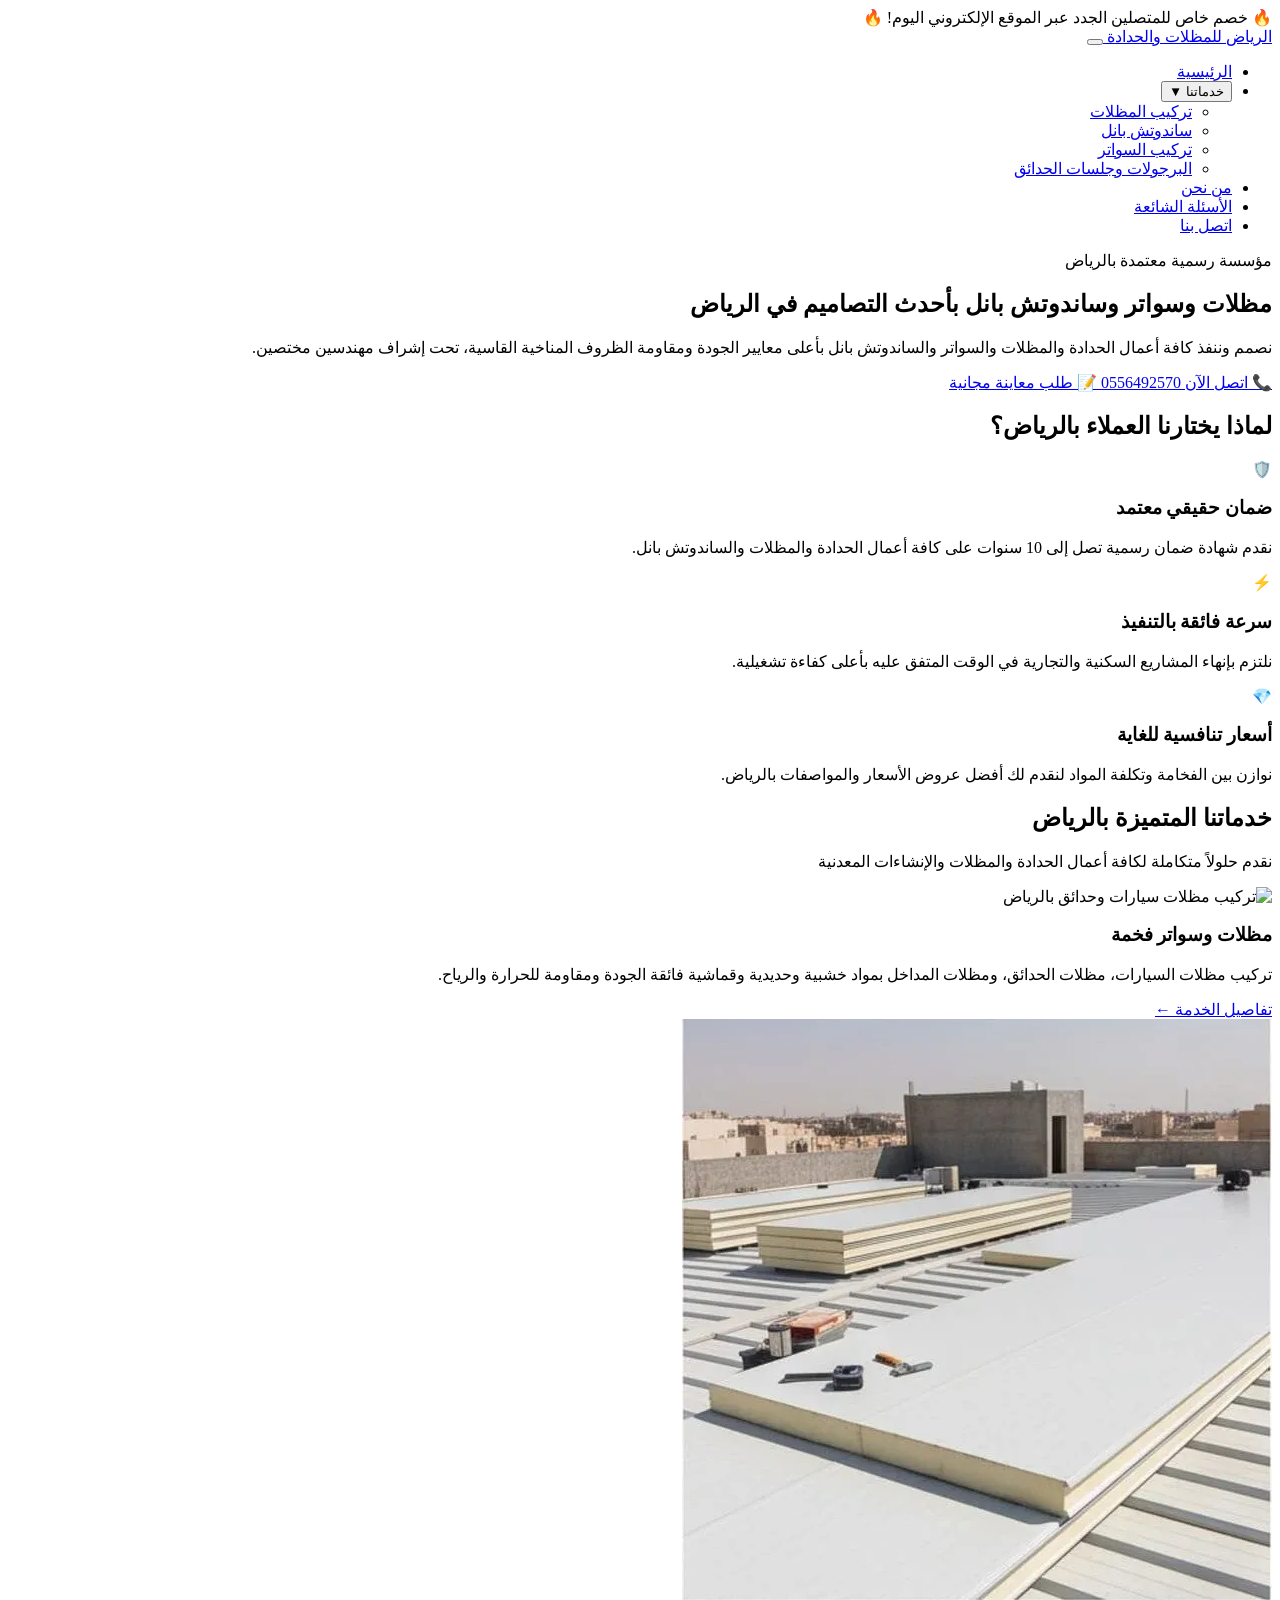
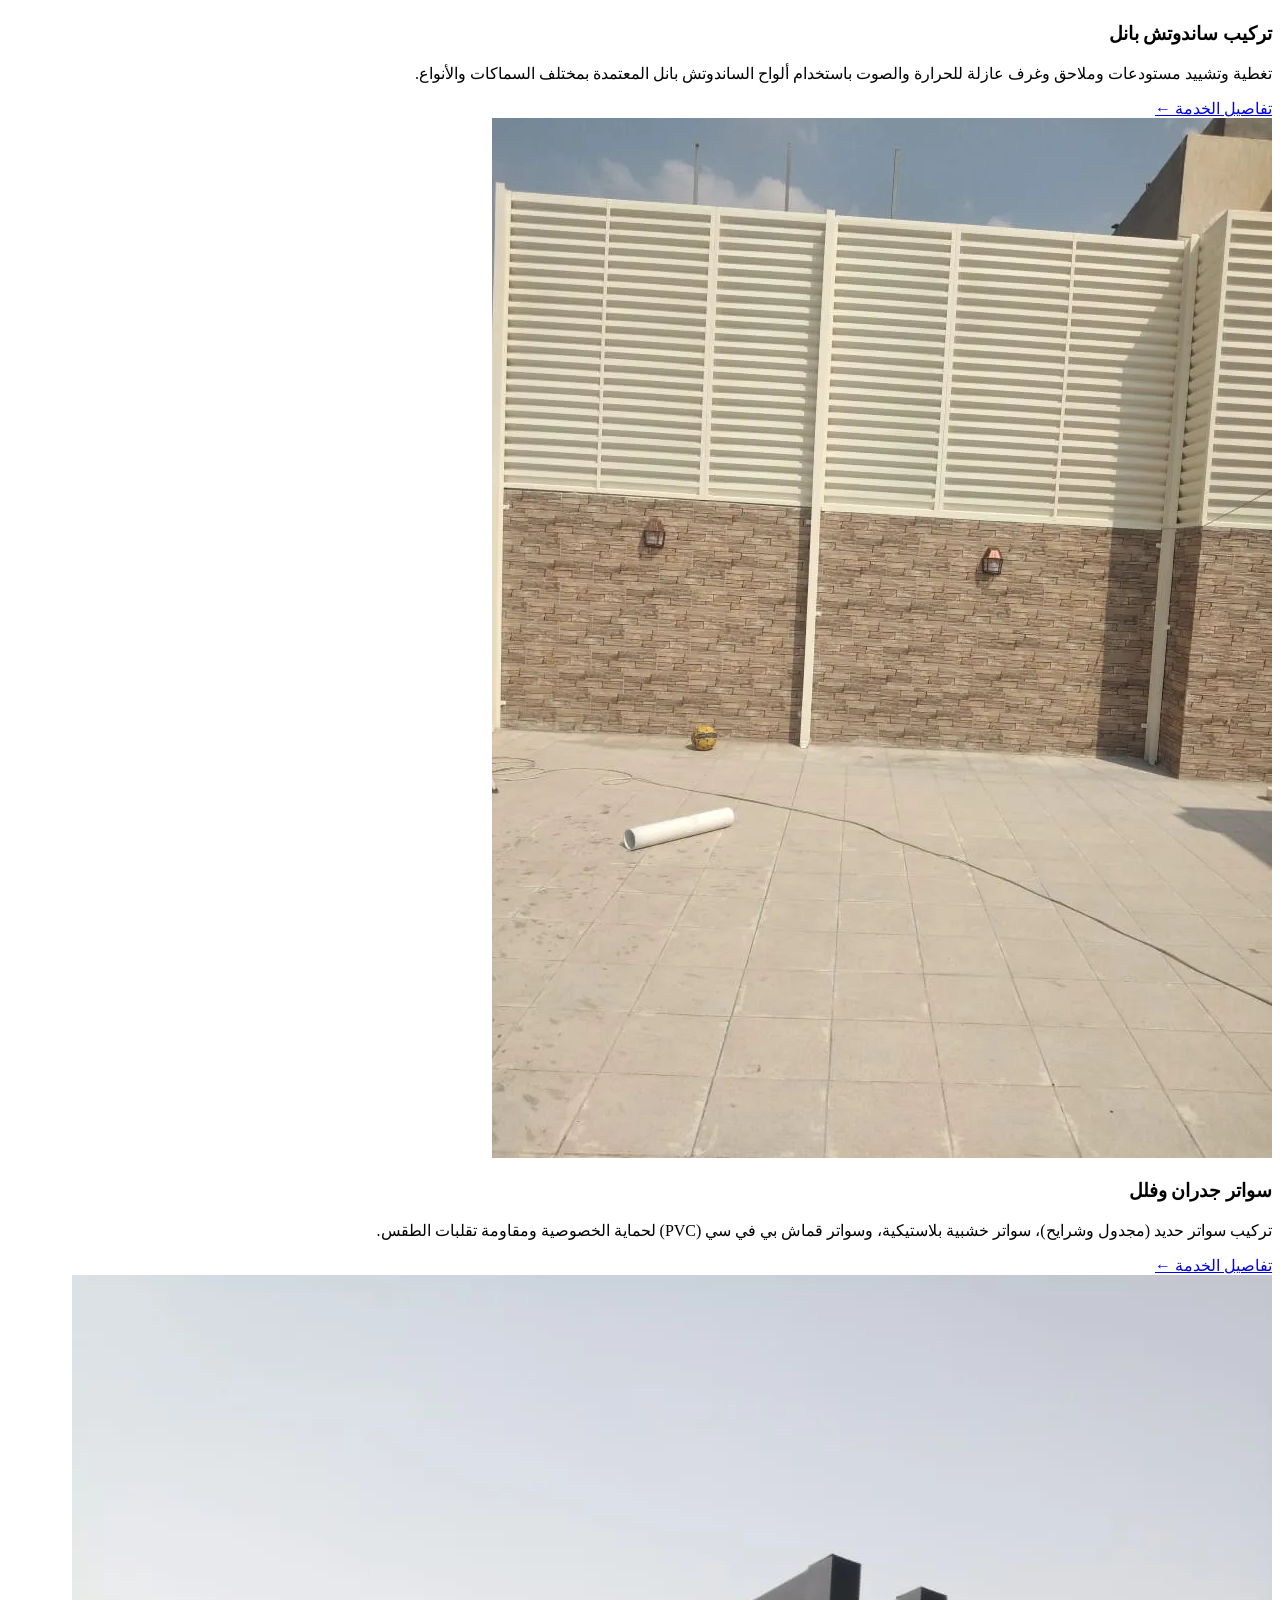
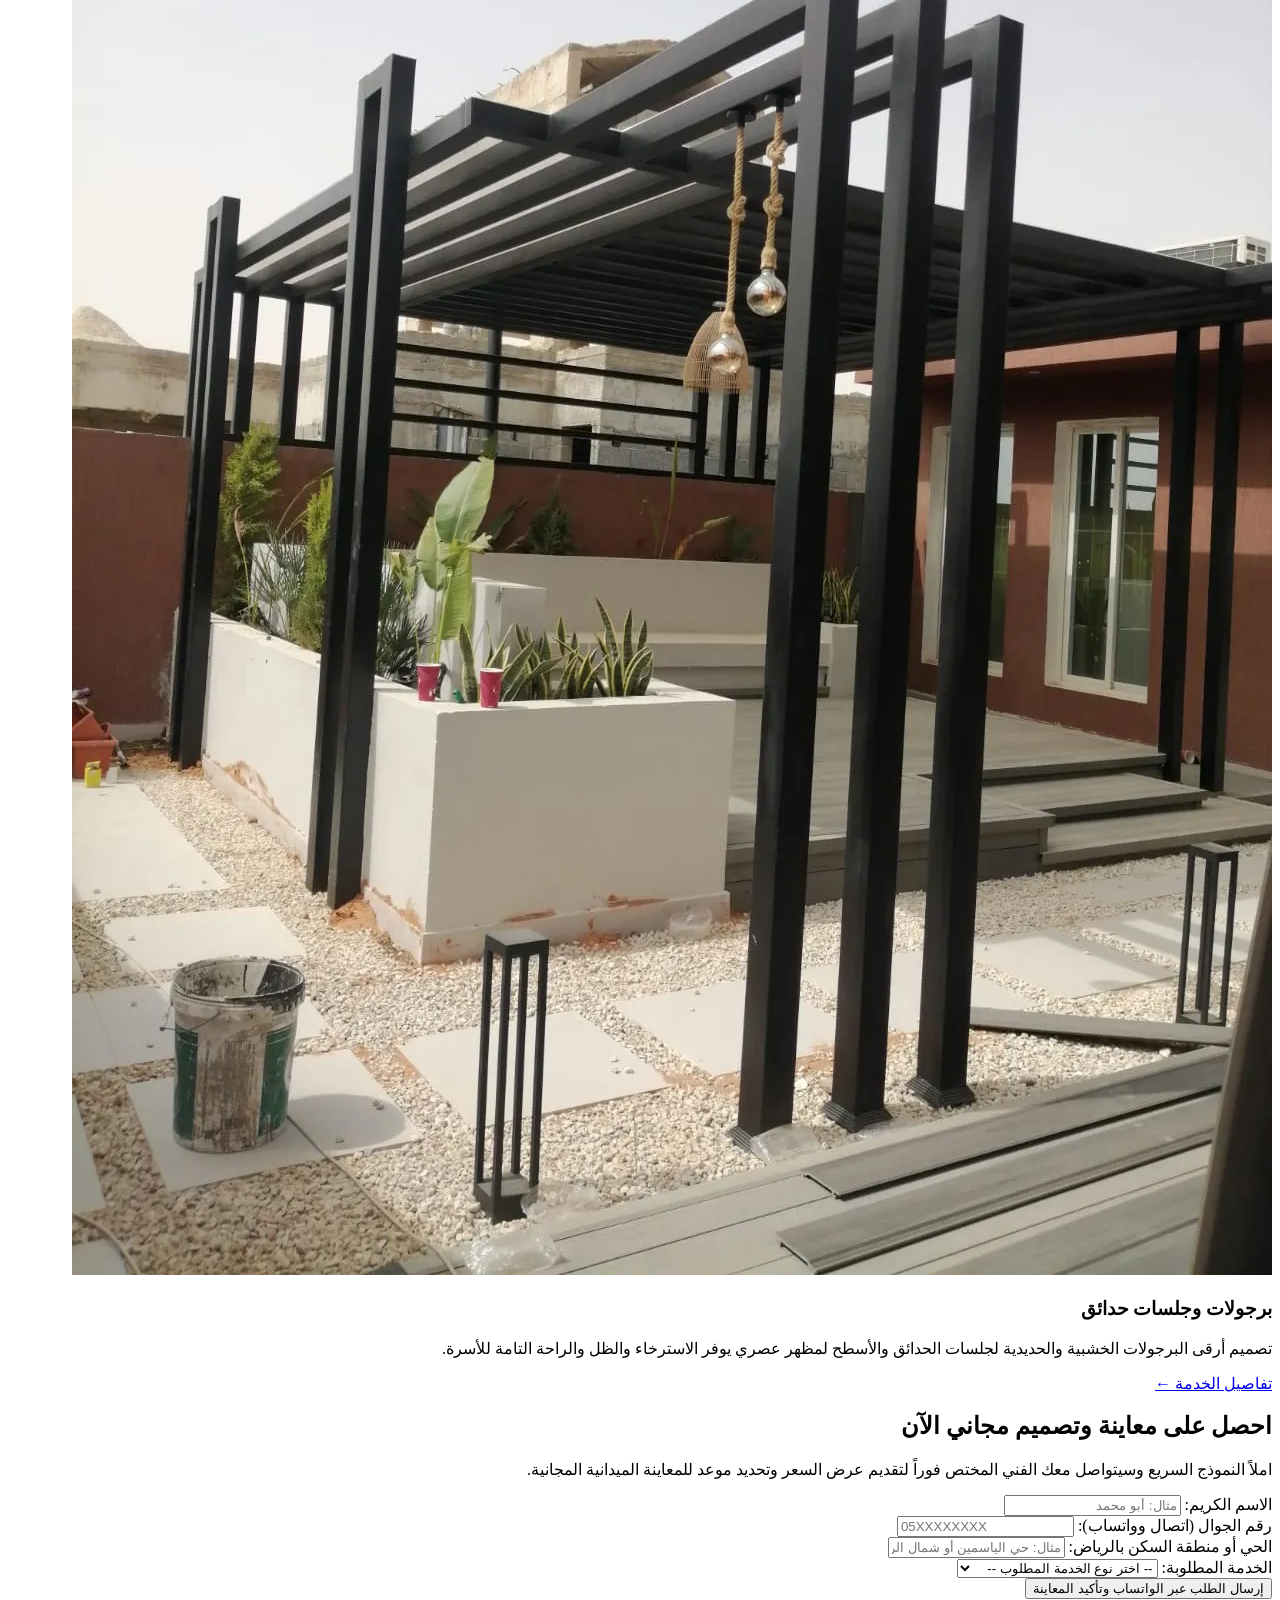
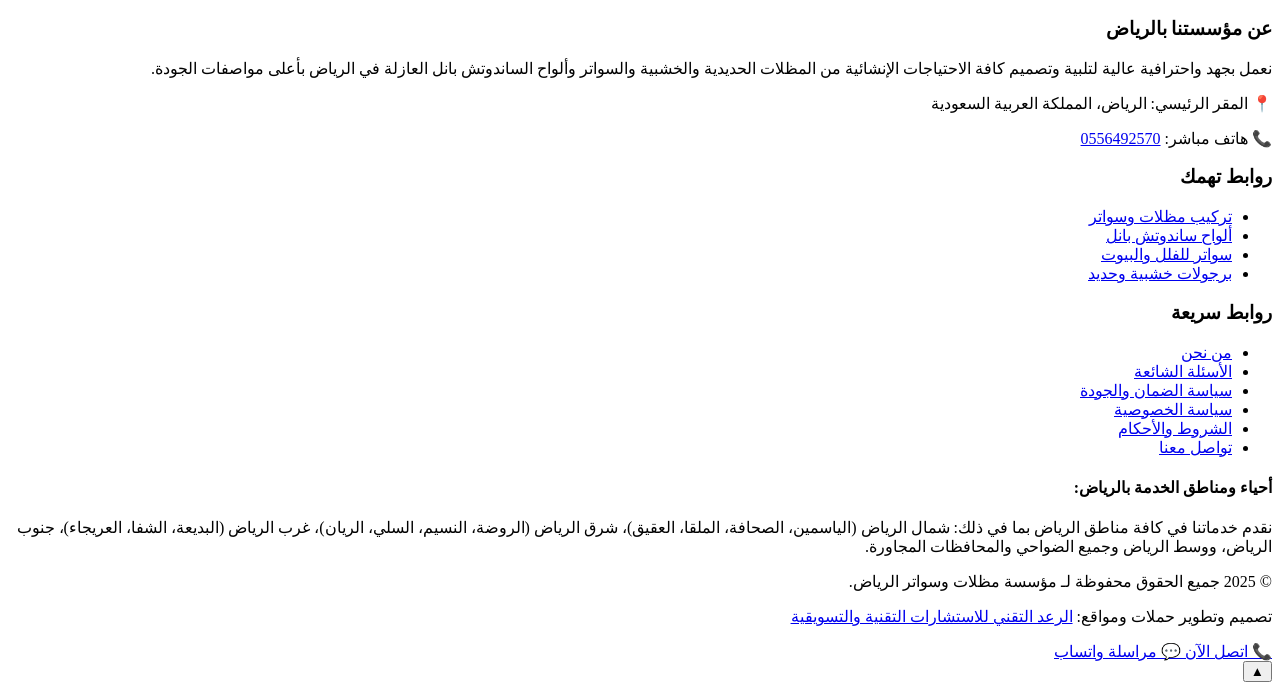
==== index.html @ e805646d "Add initial HTML structure for website" ====
<!DOCTYPE html>
<html lang="ar" dir="rtl">
<head>
    <meta charset="UTF-8">
    <meta name="viewport" content="width=device-width, initial-scale=1.0, maximum-scale=5.0">
    <title>مظلات وسواتر وساندوتش بانل الرياض | تنفيذ كافة أعمال الحدادة</title>
    <meta name="description" content="تنفيذ وتركيب مظلات وسواتر وساندوتش بانل وبرجولات في الرياض بأعلى جودة وضمان معتمد. خدمة فورية لكافة أحياء شمال، شرق، غرب، وجنوب الرياض بأسعار منافسة.">
    
    <!-- تحسين التحميل المسبق للخطوط -->
    <link rel="preconnect" href="https://fonts.googleapis.com">
    <link rel="preconnect" href="https://fonts.gstatic.com" crossorigin>
    <link href="https://fonts.googleapis.com/css2?family=Cairo:wght@400;600;700;800&display=swap" rel="stylesheet">
    
    <!-- ملف التنسيقات الموحد -->
    <link rel="stylesheet" href="style.css">
</head>
<body>

    <!-- الشريط الترويجي الموحد (Promo Bar) -->
    <div class="promo-bar">
        <span>🔥 خصم خاص للمتصلين الجدد عبر الموقع الإلكتروني اليوم! 🔥</span>
    </div>

    <!-- الهيدر الموحد وقائمة التنقل التفاعلية للجوال -->
    <header class="main-header">
        <div class="header-container">
            <a href="index.html" class="logo">
                <span class="gold-text">الرياض</span> للمظلات والحدادة
            </a>
            
            <button class="menu-toggle" id="menuToggle" aria-label="قائمة التنقل">
                <span class="bar"></span>
                <span class="bar"></span>
                <span class="bar"></span>
            </button>

            <nav class="nav-menu" id="navMenu">
                <ul>
                    <li><a href="index.html" class="active">الرئيسية</a></li>
                    <li class="dropdown">
                        <button class="dropdown-toggle" id="servicesDropdown" aria-haspopup="true" aria-expanded="false">
                            خدماتنا <span class="arrow">▼</span>
                        </button>
                        <ul class="dropdown-menu" id="servicesMenu">
                            <li><a href="canopies.html">تركيب المظلات</a></li>
                            <li><a href="sandwich-panels.html">ساندوتش بانل</a></li>
                            <li><a href="privacy-screens.html">تركيب السواتر</a></li>
                            <li><a href="pergolas.html">البرجولات وجلسات الحدائق</a></li>
                        </ul>
                    </li>
                    <li><a href="about-us.html">من نحن</a></li>
                    <li><a href="faq.html">الأسئلة الشائعة</a></li>
                    <li><a href="contact-us.html">اتصل بنا</a></li>
                </ul>
            </nav>
        </div>
    </header>

    <!-- قسم البطل الترويجي (Hero Section) للموبايل -->
    <section class="hero-section">
        <div class="hero-overlay"></div>
        <div class="hero-content">
            <span class="badge">مؤسسة رسمية معتمدة بالرياض</span>
            <h1>مظلات وسواتر وساندوتش بانل بأحدث التصاميم في الرياض</h1>
            <p>نصمم وننفذ كافة أعمال الحدادة والمظلات والسواتر والساندوتش بانل بأعلى معايير الجودة ومقاومة الظروف المناخية القاسية، تحت إشراف مهندسين مختصين.</p>
            <div class="hero-cta-buttons">
                <a href="tel:0556492570" class="btn btn-primary track-call">
                    <span class="icon">📞</span> اتصل الآن 0556492570
                </a>
                <a href="#lead-form-section" class="btn btn-secondary">
                    <span class="icon">📝</span> طلب معاينة مجانية
                </a>
            </div>
        </div>
    </section>

    <!-- قسم مميزات المؤسسة (Core Features) لتشجيع التحويل -->
    <section class="features-section">
        <div class="section-title-wrapper">
            <h2 class="section-title">لماذا يختارنا العملاء بالرياض؟</h2>
            <div class="title-line"></div>
        </div>
        <div class="features-grid">
            <div class="feature-card">
                <div class="feature-icon">🛡️</div>
                <h3>ضمان حقيقي معتمد</h3>
                <p>نقدم شهادة ضمان رسمية تصل إلى 10 سنوات على كافة أعمال الحدادة والمظلات والساندوتش بانل.</p>
            </div>
            <div class="feature-card">
                <div class="feature-icon">⚡</div>
                <h3>سرعة فائقة بالتنفيذ</h3>
                <p>نلتزم بإنهاء المشاريع السكنية والتجارية في الوقت المتفق عليه بأعلى كفاءة تشغيلية.</p>
            </div>
            <div class="feature-card">
                <div class="feature-icon">💎</div>
                <h3>أسعار تنافسية للغاية</h3>
                <p>نوازن بين الفخامة وتكلفة المواد لنقدم لك أفضل عروض الأسعار والمواصفات بالرياض.</p>
            </div>
        </div>
    </section>

    <!-- أقسام الخدمات الرئيسية (Services Overview Grid) -->
    <section class="services-overview">
        <div class="section-title-wrapper">
            <h2 class="section-title">خدماتنا المتميزة بالرياض</h2>
            <p class="section-subtitle">نقدم حلولاً متكاملة لكافة أعمال الحدادة والمظلات والإنشاءات المعدنية</p>
            <div class="title-line"></div>
        </div>
        <div class="services-grid">
            <!-- الخدمة 1 -->
            <div class="service-card">
                <div class="service-image-container">
                    <img src="images/canopies_result.webp" alt="تركيب مظلات سيارات وحدائق بالرياض" loading="lazy">
                </div>
                <div class="service-card-content">
                    <h3>مظلات وسواتر فخمة</h3>
                    <p>تركيب مظلات السيارات، مظلات الحدائق، ومظلات المداخل بمواد خشبية وحديدية وقماشية فائقة الجودة ومقاومة للحرارة والرياح.</p>
                    <a href="canopies.html" class="service-link">تفاصيل الخدمة ←</a>
                </div>
            </div>
            <!-- الخدمة 2 -->
            <div class="service-card">
                <div class="service-image-container">
                    <img src="images/sandwich-panels_result.webp" alt="تركيب ساندوتش بانل بالرياض" loading="lazy">
                </div>
                <div class="service-card-content">
                    <h3>تركيب ساندوتش بانل</h3>
                    <p>تغطية وتشييد مستودعات وملاحق وغرف عازلة للحرارة والصوت باستخدام ألواح الساندوتش بانل المعتمدة بمختلف السماكات والأنواع.</p>
                    <a href="sandwich-panels.html" class="service-link">تفاصيل الخدمة ←</a>
                </div>
            </div>
            <!-- الخدمة 3 -->
            <div class="service-card">
                <div class="service-image-container">
                    <img src="images/privacy-screens%20(2)_result.webp" alt="تركيب سواتر جدران بالرياض" loading="lazy">
                </div>
                <div class="service-card-content">
                    <h3>سواتر جدران وفلل</h3>
                    <p>تركيب سواتر حديد (مجدول وشرايح)، سواتر خشبية بلاستيكية، وسواتر قماش بي في سي (PVC) لحماية الخصوصية ومقاومة تقلبات الطقس.</p>
                    <a href="privacy-screens.html" class="service-link">تفاصيل الخدمة ←</a>
                </div>
            </div>
            <!-- الخدمة 4 -->
            <div class="service-card">
                <div class="service-image-container">
                    <img src="images/pergolas_result.webp" alt="تركيب برجولات بالرياض" loading="lazy">
                </div>
                <div class="service-card-content">
                    <h3>برجولات وجلسات حدائق</h3>
                    <p>تصميم أرقى البرجولات الخشبية والحديدية لجلسات الحدائق والأسطح لمظهر عصري يوفر الاسترخاء والظل والراحة التامة للأسرة.</p>
                    <a href="pergolas.html" class="service-link">تفاصيل الخدمة ←</a>
                </div>
            </div>
        </div>
    </section>

    <!-- نموذج جمع البيانات التفاعلي الذكي (Lead Capturing Form) -->
    <section id="lead-form-section" class="form-section">
        <div class="form-wrapper">
            <div class="form-header">
                <h2>احصل على معاينة وتصميم مجاني الآن</h2>
                <p>املاً النموذج السريع وسيتواصل معك الفني المختص فوراً لتقديم عرض السعر وتحديد موعد للمعاينة الميدانية المجانية.</p>
            </div>
            <form id="leadForm" class="interactive-form">
                <div class="form-group">
                    <label for="client_name">الاسم الكريم:</label>
                    <input type="text" id="client_name" name="client_name" placeholder="مثال: أبو محمد" required>
                </div>
                <div class="form-group">
                    <label for="client_phone">رقم الجوال (اتصال وواتساب):</label>
                    <input type="tel" id="client_phone" name="client_phone" placeholder="05XXXXXXXX" pattern="05[0-9]{8}" required>
                </div>
                <div class="form-group">
                    <label for="client_district">الحي أو منطقة السكن بالرياض:</label>
                    <input type="text" id="client_district" name="client_district" placeholder="مثال: حي الياسمين أو شمال الرياض" required>
                </div>
                <div class="form-group">
                    <label for="service_type">الخدمة المطلوبة:</label>
                    <select id="service_type" name="service_type" required>
                        <option value="" disabled selected>-- اختر نوع الخدمة المطلوب --</option>
                        <option value="مظلات سيارات وحدائق">مظلات سيارات وحدائق</option>
                        <option value="ساندوتش بانل عازل">ساندوتش بانل عازل</option>
                        <option value="سواتر جدران وفلل">سواتر جدران وفلل</option>
                        <option value="برجولات وجلسات خارجية">برجولات وجلسات خارجية</option>
                        <option value="أعمال حدادة عامة ومظلات أخرى">أعمال حدادة عامة ومظلات أخرى</option>
                    </select>
                </div>
                <button type="submit" class="btn btn-submit" id="submitBtn">
                    <span class="btn-text">إرسال الطلب عبر الواتساب وتأكيد المعاينة</span>
                    <span class="btn-spinner hidden"></span>
                </button>
            </form>
        </div>
    </section>

    <!-- الفوتر الموحد والمقسم لأعمدة (Multi-Column Footer) -->
    <footer class="main-footer">
        <div class="footer-columns-container">
            <div class="footer-column branding-col">
                <h3>عن مؤسستنا بالرياض</h3>
                <p>نعمل بجهد واحترافية عالية لتلبية وتصميم كافة الاحتياجات الإنشائية من المظلات الحديدية والخشبية والسواتر وألواح الساندوتش بانل العازلة في الرياض بأعلى مواصفات الجودة.</p>
                <div class="contact-quick-info">
                    <p>📍 المقر الرئيسي: الرياض، المملكة العربية السعودية</p>
                    <p>📞 هاتف مباشر: <a href="tel:0556492570" class="track-call">0556492570</a></p>
                </div>
            </div>
            
            <div class="footer-column">
                <h3>روابط تهمك</h3>
                <ul class="footer-links">
                    <li><a href="canopies.html">تركيب مظلات وسواتر</a></li>
                    <li><a href="sandwich-panels.html">ألواح ساندوتش بانل</a></li>
                    <li><a href="privacy-screens.html">سواتر للفلل والبيوت</a></li>
                    <li><a href="pergolas.html">برجولات خشبية وحديد</a></li>
                </ul>
            </div>
            
            <div class="footer-column">
                <h3>روابط سريعة</h3>
                <ul class="footer-links">
                    <li><a href="about-us.html">من نحن</a></li>
                    <li><a href="faq.html">الأسئلة الشائعة</a></li>
                    <li><a href="warranty.html">سياسة الضمان والجودة</a></li>
                    <li><a href="privacy-policy.html">سياسة الخصوصية</a></li>
                    <li><a href="terms-conditions.html">الشروط والأحكام</a></li>
                    <li><a href="contact-us.html">تواصل معنا</a></li>
                </ul>
            </div>
        </div>

        <!-- قسم أحياء الخدمة المستهدفة بالمنطقة لزيادة الثقة وتحسين السيو المحلي -->
        <div class="footer-districts">
            <h4>أحياء ومناطق الخدمة بالرياض:</h4>
            <p>نقدم خدماتنا في كافة مناطق الرياض بما في ذلك: شمال الرياض (الياسمين، الصحافة، الملقا، العقيق)، شرق الرياض (الروضة، النسيم، السلي، الريان)، غرب الرياض (البديعة، الشفا، العريجاء)، جنوب الرياض، ووسط الرياض وجميع الضواحي والمحافظات المجاورة.</p>
        </div>

        <!-- حقوق التطوير والملكية الموجهة للرعد التقني -->
        <div class="footer-copyright">
            <p>© 2025 جميع الحقوق محفوظة لـ مؤسسة مظلات وسواتر الرياض.</p>
            <p class="dev-credit">تصميم وتطوير حملات ومواقع: 
                <a href="https://wa.me/966578539687?text=استفسار%20عن%20تطوير%20المواقع%20الإعلانية" target="_blank" rel="noopener noreferrer" class="dev-link">
                    الرعد التقني للاستشارات التقنية والتسويقية
                </a>
            </p>
        </div>
    </footer>

    <!-- الأزرار العائمة الثابتة باليمين (الاتصال والواتساب) مع التنبيه النبضي التفاعلي -->
    <div class="floating-right-actions">
        <a href="tel:0556492570" class="float-btn float-call track-call" aria-label="اتصال هاتف مباشر">
            <span class="float-icon">📞</span>
            <span class="float-tooltip">اتصل الآن</span>
        </a>
        <a href="https://wa.me/966556492570" class="float-btn float-whatsapp track-whatsapp" target="_blank" rel="noopener noreferrer" aria-label="مراسلة عبر واتساب">
            <span class="float-icon">💬</span>
            <span class="float-tooltip">مراسلة واتساب</span>
        </a>
    </div>

    <!-- زر الصعود للأعلى باليسار -->
    <button id="scrollToTopBtn" class="scroll-to-top" aria-label="الرجوع للأعلى">▲</button>

    <!-- ملف التتبع والتشغيل المركزي الموحد -->
    <script src="script.js" defer></script>
</body>
</html>
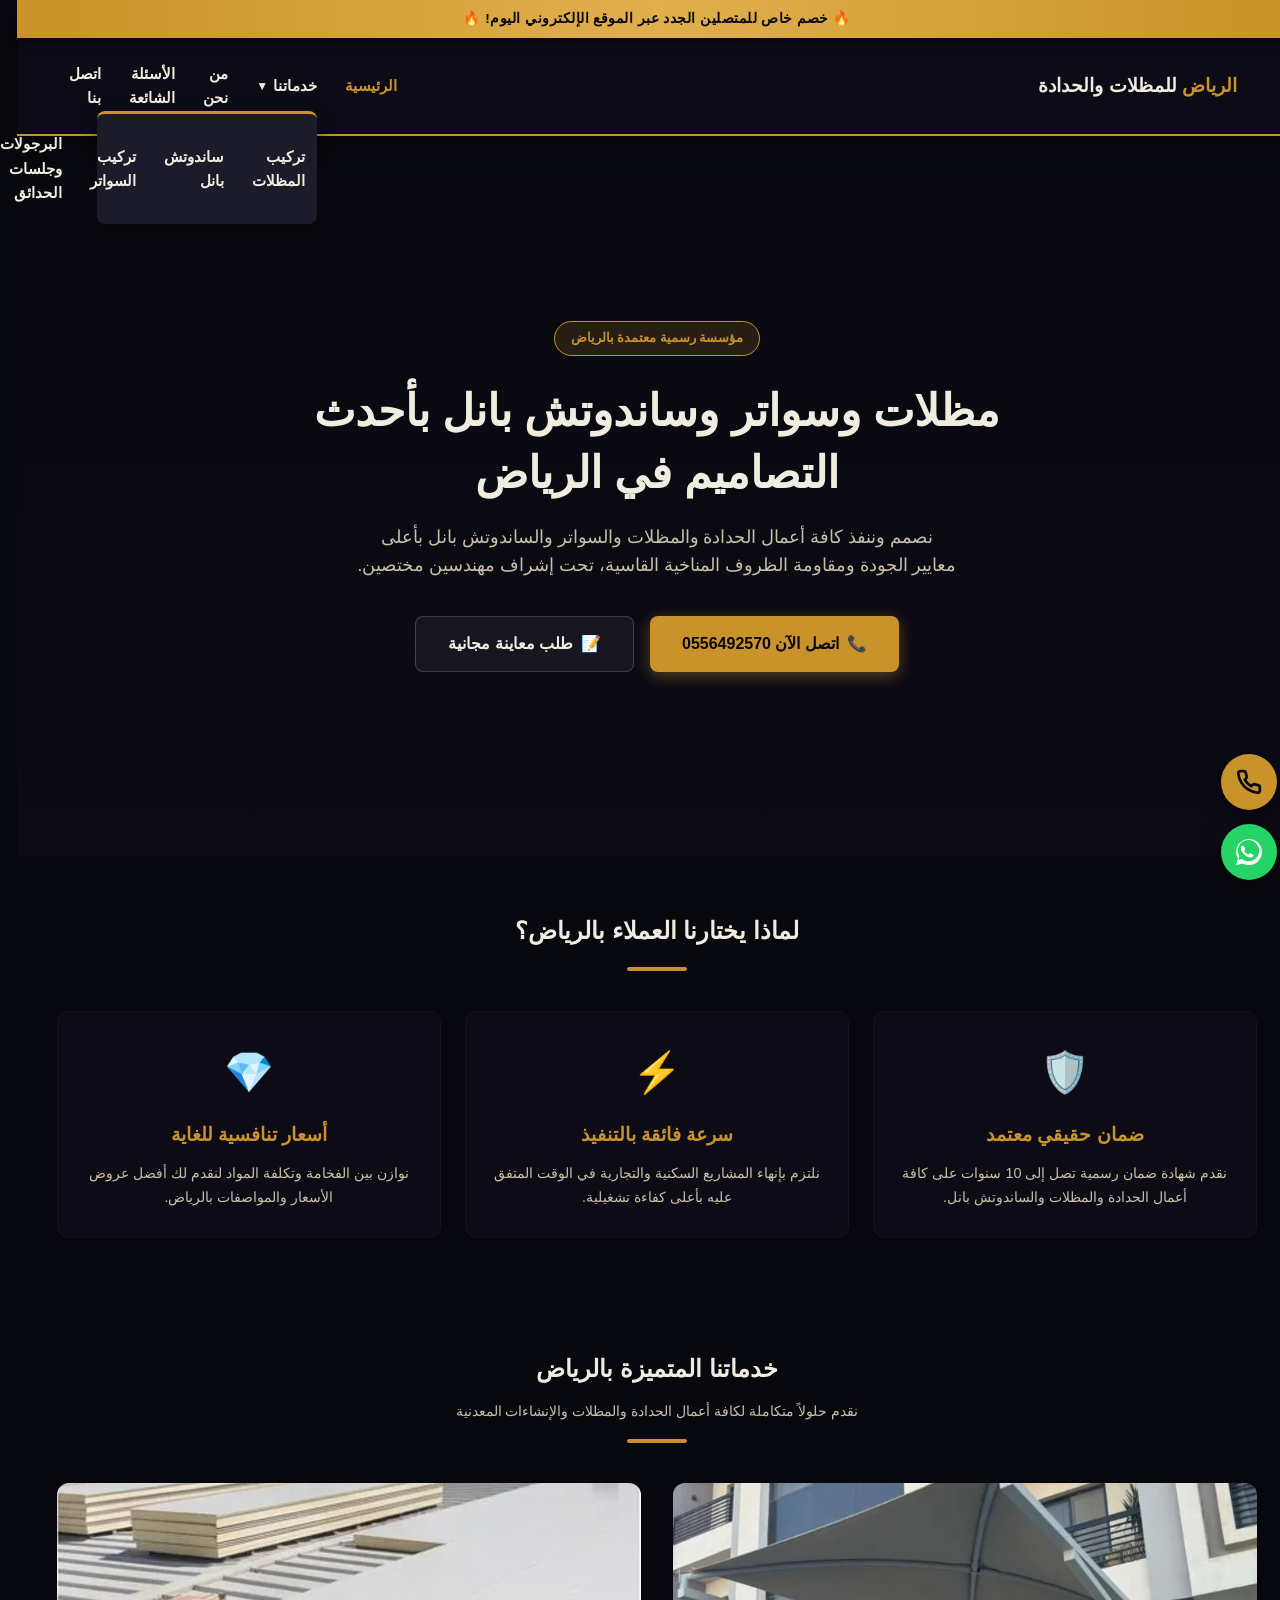
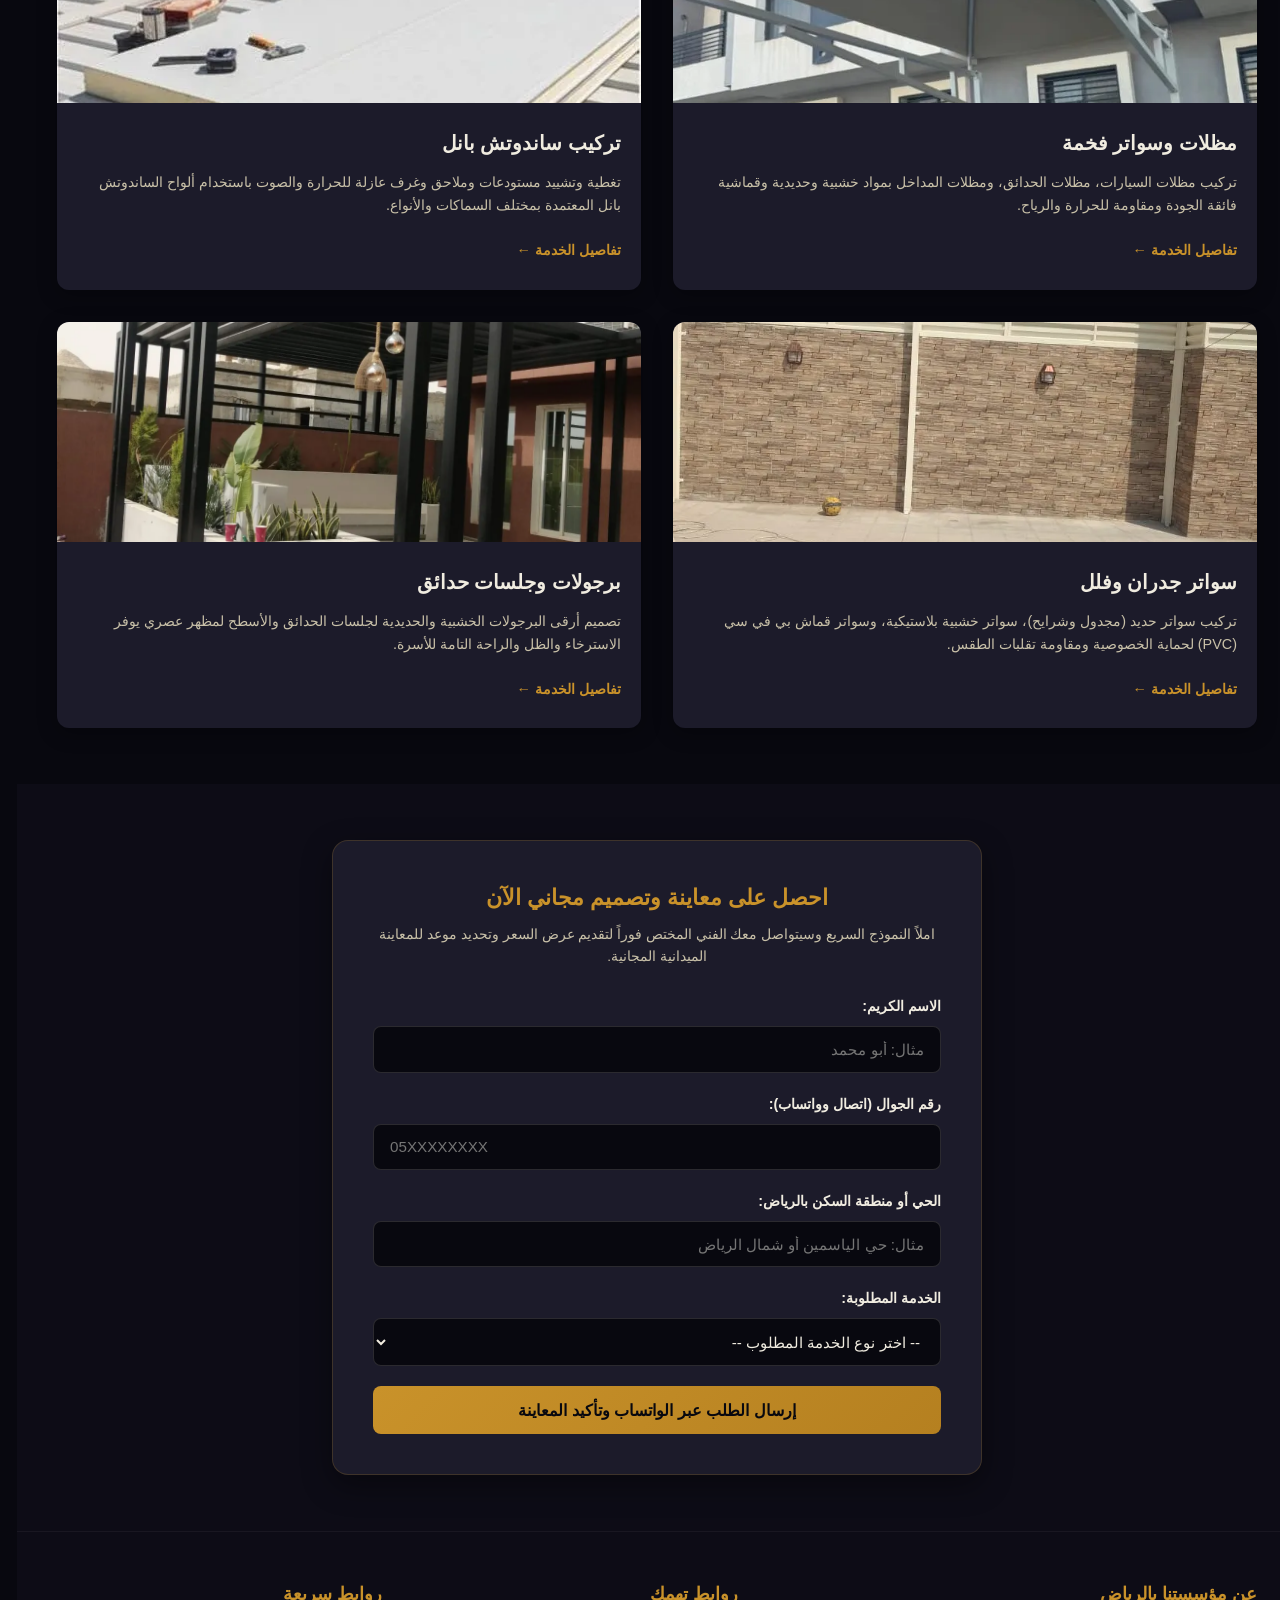
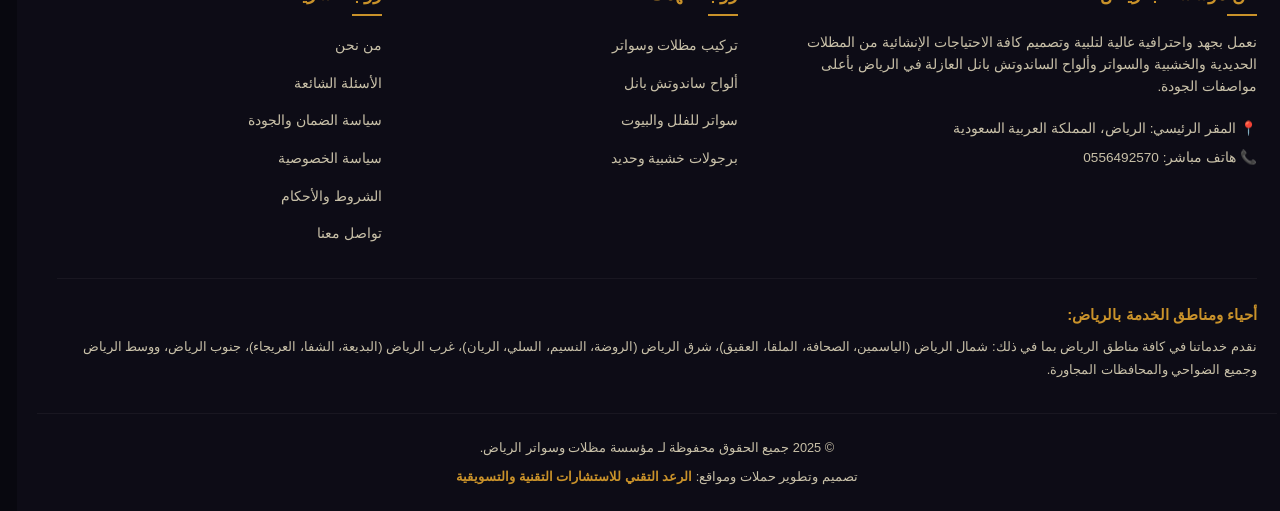
==== commit cf9bf64a: "Fix image paths and enhance floating buttons Updated image paths and improved floating action button" ====
--- a/index.html
+++ b/index.html
@@ -107,10 +107,10 @@
             <div class="title-line"></div>
         </div>
         <div class="services-grid">
-            <!-- الخدمة 1 -->
-            <div class="service-card">
-                <div class="service-image-container">
-                    <img src="images/canopies_result.webp" alt="تركيب مظلات سيارات وحدائق بالرياض" loading="lazy">
+            <!-- الخدمة 1 (تم تصحيح مسار الصورة هنا) -->
+            <div class="service-card">
+                <div class="service-image-container">
+                    <img src="images/canopies%20(1)_result.webp" alt="تركيب مظلات سيارات وحدائق بالرياض" loading="lazy">
                 </div>
                 <div class="service-card-content">
                     <h3>مظلات وسواتر فخمة</h3>
@@ -245,15 +245,20 @@
         </div>
     </footer>
 
-    <!-- الأزرار العائمة الثابتة باليمين (الاتصال والواتساب) مع التنبيه النبضي التفاعلي -->
+    <!-- الأزرار العائمة الثابتة باليمين (الاتصال والواتساب) المحدثة والمحسنة للجوال -->
     <div class="floating-right-actions">
+        <!-- زر الاتصال الهاتفي -->
         <a href="tel:0556492570" class="float-btn float-call track-call" aria-label="اتصال هاتف مباشر">
-            <span class="float-icon">📞</span>
-            <span class="float-tooltip">اتصل الآن</span>
+            <svg class="float-svg-icon" xmlns="http://www.w3.org/2000/svg" viewBox="0 0 24 24" fill="none" stroke="currentColor" stroke-width="2.5" stroke-linecap="round" stroke-linejoin="round">
+                <path d="M22 16.92v3a2 2 0 0 1-2.18 2 19.79 19.79 0 0 1-8.63-3.07 19.5 19.5 0 0 1-6-6 19.79 19.79 0 0 1-3.07-8.67A2 2 0 0 1 4.11 2h3a2 2 0 0 1 2 1.72 12.84 12.84 0 0 0 .7 2.81 2 2 0 0 1-.45 2.11L8.09 9.91a16 16 0 0 0 6 6l1.27-1.27a2 2 0 0 1 2.11-.45 12.84 12.84 0 0 0 2.81.7A2 2 0 0 1 22 16.92z"/>
+            </svg>
         </a>
+        
+        <!-- زر الواتساب التفاعلي -->
         <a href="https://wa.me/966556492570" class="float-btn float-whatsapp track-whatsapp" target="_blank" rel="noopener noreferrer" aria-label="مراسلة عبر واتساب">
-            <span class="float-icon">💬</span>
-            <span class="float-tooltip">مراسلة واتساب</span>
+            <svg class="float-svg-icon" xmlns="http://www.w3.org/2000/svg" viewBox="0 0 24 24" fill="currentColor">
+                <path d="M.057 24l1.687-6.163c-1.041-1.804-1.588-3.849-1.587-5.946C.06 5.348 5.397.01 12.008.01c3.202.001 6.212 1.246 8.477 3.513 2.262 2.268 3.507 5.28 3.505 8.484-.004 6.657-5.34 11.997-11.953 11.997-2.005-.001-3.973-.502-5.724-1.457L0 24zm6.59-4.846c1.6.95 3.188 1.449 4.825 1.451 5.436 0 9.86-4.37 9.864-9.799.002-2.63-1.023-5.101-2.885-6.97C16.63 1.97 14.155.941 11.53.941c-5.436 0-9.86 4.37-9.864 9.799a9.664 9.664 0 0 0 1.513 5.143l-.99 3.616 3.73-.972zm8.406-4.485c.302-.15.302-.451.251-.527-.05-.075-.201-.15-.452-.275-.251-.125-1.481-.727-1.707-.81-.226-.082-.392-.125-.557.125-.166.25-.639.81-.784.975-.145.165-.29.187-.592.037a7.481 7.481 0 0 1-2.203-1.353 8.243 8.243 0 0 1-1.523-1.892c-.177-.302-.019-.465.132-.615.136-.135.302-.35.452-.525.151-.175.201-.299.302-.499.101-.2.05-.375-.025-.525-.075-.15-.639-1.536-.875-2.107-.23-.554-.482-.477-.659-.486-.17-.008-.364-.01-.557-.01-.193 0-.509.072-.774.36-.266.289-1.016.992-1.016 2.42 0 1.427 1.04 2.805 1.185 3.004.145.198 2.046 3.123 4.957 4.378.692.298 1.233.477 1.655.61.696.22 1.329.19 1.83.115.558-.083 1.707-.697 1.947-1.371.24-.674.24-1.253.167-1.371z"/>
+            </svg>
         </a>
     </div>
 
--- a/style.css
+++ b/style.css
@@ -0,0 +1,867 @@
+/* ==========================================================================
+   1. متغيرات التصميم والتهيئة العامة (Design Variables & Reset)
+   ========================================================================== */
+:root {
+    --gold: #c9922a;
+    --dark: #08080f;
+    --dark2: #0d0c16;
+    --card2: #1c1b2a;
+    --text: #f0ece0;
+    --text2: #c8c0a8;
+    --white: #ffffff;
+    --red: #d93838;
+    --shadow: rgba(0, 0, 0, 0.5);
+    --transition: all 0.3s ease;
+}
+
+* {
+    box-sizing: border-box;
+    margin: 0;
+    padding: 0;
+    font-family: 'Cairo', sans-serif;
+    -webkit-tap-highlight-color: transparent;
+}
+
+html {
+    scroll-behavior: smooth;
+    background-color: var(--dark);
+    color: var(--text);
+}
+
+body {
+    overflow-x: hidden;
+    line-height: 1.6;
+}
+
+a {
+    color: inherit;
+    text-decoration: none;
+    transition: var(--transition);
+}
+
+ul {
+    list-style: none;
+}
+
+img {
+    max-width: 100%;
+    height: auto;
+    display: block;
+}
+
+/* فئات مساعدة عامة */
+.gold-text {
+    color: var(--gold);
+}
+
+.hidden {
+    display: none !important;
+}
+
+/* ==========================================================================
+   2. الشريط الترويجي والهيدر الموحد (Promo Bar & Header)
+   ========================================================================== */
+.promo-bar {
+    background: linear-gradient(90deg, var(--gold), #e0af4c, var(--gold));
+    color: var(--dark);
+    text-align: center;
+    padding: 0.5rem 1rem;
+    font-size: 0.85rem;
+    font-weight: 700;
+    letter-spacing: 0.5px;
+    box-shadow: 0 2px 10px var(--shadow);
+    position: relative;
+    z-index: 1001;
+}
+
+.main-header {
+    background-color: var(--dark2);
+    border-bottom: 2px solid var(--gold);
+    position: sticky;
+    top: 0;
+    z-index: 1000;
+    box-shadow: 0 4px 20px var(--shadow);
+}
+
+.header-container {
+    display: flex;
+    justify-content: space-between;
+    align-items: center;
+    padding: 1rem 1.25rem;
+    max-width: 1200px;
+    margin: 0 auto;
+}
+
+.logo {
+    font-size: 1.2rem;
+    font-weight: 800;
+    color: var(--text);
+}
+
+/* زر الهامبرغر لقائمة الموبايل */
+.menu-toggle {
+    display: flex;
+    flex-direction: column;
+    justify-content: space-between;
+    width: 30px;
+    height: 21px;
+    background: transparent;
+    border: none;
+    cursor: pointer;
+    z-index: 1005;
+}
+
+.menu-toggle .bar {
+    width: 100%;
+    height: 3px;
+    background-color: var(--gold);
+    border-radius: 2px;
+    transition: var(--transition);
+}
+
+/* تفاعل زر القائمة عند الفتح */
+.menu-toggle.open .bar:nth-child(1) {
+    transform: translateY(9px) rotate(45deg);
+}
+.menu-toggle.open .bar:nth-child(2) {
+    opacity: 0;
+}
+.menu-toggle.open .bar:nth-child(3) {
+    transform: translateY(-9px) rotate(-45deg);
+}
+
+/* قائمة التنقل للجوال (Mobile Nav Menu) */
+.nav-menu {
+    position: fixed;
+    top: 0;
+    right: -100%;
+    width: 80%;
+    max-width: 320px;
+    height: 100vh;
+    background-color: var(--dark2);
+    box-shadow: -5px 0 25px rgba(0,0,0,0.8);
+    transition: right 0.4s cubic-bezier(0.16, 1, 0.3, 1);
+    padding: 6rem 1.5rem 2rem 1.5rem;
+    z-index: 1003;
+}
+
+.nav-menu.active {
+    right: 0;
+}
+
+.nav-menu ul {
+    display: flex;
+    flex-direction: column;
+    gap: 1.5rem;
+}
+
+.nav-menu ul li a {
+    font-size: 1.1rem;
+    font-weight: 600;
+    display: block;
+    padding: 0.5rem 0;
+    border-bottom: 1px solid rgba(201, 146, 42, 0.1);
+}
+
+.nav-menu ul li a:hover,
+.nav-menu ul li a.active {
+    color: var(--gold);
+}
+
+/* القائمة المنسدلة للخدمات تفاعل اللمس والضغط */
+.dropdown-toggle {
+    background: transparent;
+    border: none;
+    color: var(--text);
+    font-size: 1.1rem;
+    font-weight: 600;
+    cursor: pointer;
+    text-align: right;
+    width: 100%;
+    padding: 0.5rem 0;
+    display: flex;
+    justify-content: space-between;
+    align-items: center;
+    border-bottom: 1px solid rgba(201, 146, 42, 0.1);
+}
+
+.dropdown-toggle .arrow {
+    font-size: 0.75rem;
+    transition: var(--transition);
+}
+
+.dropdown-menu {
+    display: none;
+    background-color: var(--card2);
+    border-right: 3px solid var(--gold);
+    margin-top: 0.5rem;
+    padding-right: 1rem;
+}
+
+.dropdown-menu.show {
+    display: block;
+}
+
+.dropdown-menu li a {
+    font-size: 0.95rem !important;
+    border-bottom: none !important;
+    padding: 0.4rem 0 !important;
+}
+
+/* ==========================================================================
+   3. قسم البطل الترويجي (Hero Section)
+   ========================================================================== */
+.hero-section {
+    position: relative;
+    background-size: cover;
+    background-position: center;
+    padding: 4.5rem 1.25rem 5rem 1.25rem;
+    text-align: center;
+    min-height: 80vh;
+    display: flex;
+    align-items: center;
+    justify-content: center;
+}
+
+.hero-overlay {
+    position: absolute;
+    top: 0;
+    left: 0;
+    width: 100%;
+    height: 100%;
+    background: linear-gradient(180deg, rgba(8, 8, 15, 0.85) 0%, rgba(13, 12, 22, 0.98) 100%);
+    z-index: 1;
+}
+
+.hero-content {
+    position: relative;
+    z-index: 2;
+    max-width: 800px;
+}
+
+.badge {
+    background-color: rgba(201, 146, 42, 0.15);
+    border: 1px solid var(--gold);
+    color: var(--gold);
+    padding: 0.4rem 1rem;
+    border-radius: 50px;
+    font-size: 0.8rem;
+    font-weight: 700;
+    display: inline-block;
+    margin-bottom: 1.5rem;
+}
+
+.hero-content h1 {
+    font-size: 1.75rem;
+    line-height: 1.4;
+    font-weight: 800;
+    margin-bottom: 1.25rem;
+}
+
+.hero-content p {
+    font-size: 0.95rem;
+    color: var(--text2);
+    margin-bottom: 2.25rem;
+    max-width: 600px;
+    margin-left: auto;
+    margin-right: auto;
+}
+
+/* أزرار الدعوة للإجراء (CTA Buttons) */
+.hero-cta-buttons {
+    display: flex;
+    flex-direction: column;
+    gap: 1rem;
+}
+
+.btn {
+    display: inline-flex;
+    align-items: center;
+    justify-content: center;
+    gap: 0.5rem;
+    padding: 0.9rem 1.5rem;
+    border-radius: 8px;
+    font-size: 1rem;
+    font-weight: 700;
+    cursor: pointer;
+    transition: var(--transition);
+    width: 100%;
+}
+
+.btn-primary {
+    background-color: var(--gold);
+    color: var(--dark);
+    box-shadow: 0 4px 15px rgba(201, 146, 42, 0.4);
+}
+
+.btn-primary:active {
+    transform: scale(0.98);
+}
+
+.btn-secondary {
+    background-color: rgba(240, 236, 224, 0.05);
+    color: var(--text);
+    border: 1px solid rgba(240, 236, 224, 0.2);
+}
+
+/* ==========================================================================
+   4. قسم مميزات المؤسسة (Core Features)
+   ========================================================================== */
+.features-section,
+.services-overview,
+.form-section,
+.gallery-section,
+.inner-section {
+    padding: 3.5rem 1.25rem;
+}
+
+.section-title-wrapper {
+    text-align: center;
+    margin-bottom: 2.5rem;
+}
+
+.section-title {
+    font-size: 1.5rem;
+    font-weight: 800;
+    margin-bottom: 0.75rem;
+}
+
+.section-subtitle {
+    font-size: 0.9rem;
+    color: var(--text2);
+    max-width: 500px;
+    margin: 0 auto;
+}
+
+.title-line {
+    width: 60px;
+    height: 4px;
+    background-color: var(--gold);
+    margin: 1rem auto 0 auto;
+    border-radius: 2px;
+}
+
+.features-grid {
+    display: grid;
+    grid-template-columns: 1fr;
+    gap: 1.5rem;
+}
+
+.feature-card {
+    background-color: var(--dark2);
+    border: 1px solid rgba(240, 236, 224, 0.03);
+    border-radius: 12px;
+    padding: 1.75rem 1.25rem;
+    text-align: center;
+    transition: var(--transition);
+    box-shadow: 0 4px 15px rgba(0,0,0,0.2);
+}
+
+.feature-icon {
+    font-size: 2.5rem;
+    margin-bottom: 1rem;
+}
+
+.feature-card h3 {
+    font-size: 1.2rem;
+    font-weight: 700;
+    margin-bottom: 0.75rem;
+    color: var(--gold);
+}
+
+.feature-card p {
+    font-size: 0.9rem;
+    color: var(--text2);
+}
+
+/* ==========================================================================
+   5. أقسام الخدمات وبطاقات العرض (Services Grid)
+   ========================================================================== */
+.services-grid {
+    display: grid;
+    grid-template-columns: 1fr;
+    gap: 2rem;
+}
+
+.service-card {
+    background-color: var(--card2);
+    border-radius: 12px;
+    overflow: hidden;
+    box-shadow: 0 5px 20px rgba(0,0,0,0.3);
+    border-bottom: 3px solid transparent;
+    transition: var(--transition);
+}
+
+.service-card:hover {
+    border-bottom-color: var(--gold);
+}
+
+.service-image-container {
+    height: 220px;
+    overflow: hidden;
+    position: relative;
+}
+
+.service-image-container img {
+    width: 100%;
+    height: 100%;
+    object-fit: cover;
+    transition: transform 0.5s ease;
+}
+
+.service-card-content {
+    padding: 1.5rem 1.25rem;
+}
+
+.service-card-content h3 {
+    font-size: 1.25rem;
+    font-weight: 700;
+    margin-bottom: 0.75rem;
+    color: var(--text);
+}
+
+.service-card-content p {
+    font-size: 0.9rem;
+    color: var(--text2);
+    margin-bottom: 1.25rem;
+}
+
+.service-link {
+    color: var(--gold);
+    font-weight: 700;
+    font-size: 0.9rem;
+}
+
+/* ==========================================================================
+   6. شبكة معرض الأعمال لصفحات الخدمات (Two-Column Gallery)
+   ========================================================================== */
+.gallery-grid {
+    display: grid;
+    grid-template-columns: repeat(2, 1fr); /* عمودين متناسقين تماماً للموبايل */
+    gap: 0.75rem;
+}
+
+.gallery-item {
+    border-radius: 8px;
+    overflow: hidden;
+    background-color: var(--card2);
+    border: 1px solid rgba(201, 146, 42, 0.15);
+    aspect-ratio: 1 / 1;
+}
+
+.gallery-item img {
+    width: 100%;
+    height: 100%;
+    object-fit: cover;
+    transition: transform 0.4s ease;
+}
+
+/* ==========================================================================
+   7. نموذج المعاينة التفاعلي الذكي (Lead Form)
+   ========================================================================== */
+.form-section {
+    background-color: var(--dark2);
+}
+
+.form-wrapper {
+    background-color: var(--card2);
+    border: 1px solid rgba(201, 146, 42, 0.2);
+    border-radius: 16px;
+    padding: 2rem 1.25rem;
+    box-shadow: 0 10px 30px rgba(0,0,0,0.4);
+}
+
+.form-header {
+    text-align: center;
+    margin-bottom: 1.75rem;
+}
+
+.form-header h2 {
+    font-size: 1.35rem;
+    font-weight: 800;
+    color: var(--gold);
+    margin-bottom: 0.5rem;
+}
+
+.form-header p {
+    font-size: 0.85rem;
+    color: var(--text2);
+}
+
+.interactive-form {
+    display: flex;
+    flex-direction: column;
+    gap: 1.25rem;
+}
+
+.form-group {
+    display: flex;
+    flex-direction: column;
+    gap: 0.5rem;
+}
+
+.form-group label {
+    font-size: 0.9rem;
+    font-weight: 600;
+}
+
+.form-group input,
+.form-group select {
+    background-color: var(--dark);
+    border: 1px solid rgba(240, 236, 224, 0.15);
+    color: var(--text);
+    padding: 0.85rem 1rem;
+    border-radius: 8px;
+    font-size: 0.95rem;
+    outline: none;
+    transition: var(--transition);
+}
+
+.form-group input:focus,
+.form-group select:focus {
+    border-color: var(--gold);
+    box-shadow: 0 0 5px rgba(201, 146, 42, 0.3);
+}
+
+.btn-submit {
+    background: linear-gradient(135deg, var(--gold), #b58020);
+    color: var(--dark);
+    border: none;
+    position: relative;
+    overflow: hidden;
+}
+
+/* مؤشر التحميل الدوار للزر */
+.btn-spinner {
+    width: 20px;
+    height: 20px;
+    border: 2px solid var(--dark);
+    border-top-color: transparent;
+    border-radius: 50%;
+    animation: spin 0.8s linear infinite;
+    position: absolute;
+    left: 1.5rem;
+}
+
+@keyframes spin {
+    to { transform: rotate(360deg); }
+}
+
+/* ==========================================================================
+   8. الفوتر الموحد وأقسام الأحياء (Multi-Column Footer)
+   ========================================================================== */
+.main-footer {
+    background-color: var(--dark2);
+    border-top: 1px solid rgba(240, 236, 224, 0.05);
+    padding: 3rem 1.25rem 1.5rem 1.25rem;
+}
+
+.footer-columns-container {
+    display: flex;
+    flex-direction: column;
+    gap: 2rem;
+    max-width: 1200px;
+    margin: 0 auto;
+}
+
+.footer-column h3 {
+    font-size: 1.1rem;
+    font-weight: 700;
+    color: var(--gold);
+    margin-bottom: 1rem;
+    position: relative;
+    padding-bottom: 0.5rem;
+}
+
+.footer-column h3::after {
+    content: '';
+    position: absolute;
+    bottom: 0;
+    right: 0;
+    width: 30px;
+    height: 2px;
+    background-color: var(--gold);
+}
+
+.branding-col p {
+    font-size: 0.85rem;
+    color: var(--text2);
+    margin-bottom: 1.25rem;
+}
+
+.contact-quick-info p {
+    font-size: 0.85rem;
+    margin-bottom: 0.5rem;
+}
+
+.footer-links {
+    display: flex;
+    flex-direction: column;
+    gap: 0.75rem;
+}
+
+.footer-links li a {
+    font-size: 0.85rem;
+    color: var(--text2);
+}
+
+.footer-links li a:hover {
+    color: var(--gold);
+    padding-right: 5px;
+}
+
+/* قسم الأحياء بالفوتر */
+.footer-districts {
+    max-width: 1200px;
+    margin: 2rem auto 0 auto;
+    padding-top: 1.5rem;
+    border-top: 1px solid rgba(240, 236, 224, 0.05);
+}
+
+.footer-districts h4 {
+    color: var(--gold);
+    font-size: 0.95rem;
+    margin-bottom: 0.5rem;
+}
+
+.footer-districts p {
+    font-size: 0.8rem;
+    color: var(--text2);
+    line-height: 1.8;
+}
+
+/* حقوق المطور والملكية */
+.footer-copyright {
+    text-align: center;
+    font-size: 0.8rem;
+    color: var(--text2);
+    margin-top: 2rem;
+    padding-top: 1.5rem;
+    border-top: 1px solid rgba(240, 236, 224, 0.05);
+}
+
+.dev-credit {
+    margin-top: 0.5rem;
+}
+
+.dev-link {
+    color: var(--gold);
+    font-weight: 700;
+}
+
+/* ==========================================================================
+   9. الأزرار العائمة وزر الصعود (Floating Action Buttons) - المحدّثة والمحسنة للجوال
+   ========================================================================== */
+.floating-right-actions {
+    position: fixed;
+    bottom: 1.25rem;
+    right: 1.25rem;
+    display: flex;
+    flex-direction: column;
+    gap: 0.85rem;
+    z-index: 999;
+}
+
+.float-btn {
+    width: 56px;
+    height: 56px;
+    border-radius: 50%;
+    display: flex;
+    align-items: center;
+    justify-content: center;
+    box-shadow: 0 4px 18px var(--shadow);
+    color: var(--white);
+    position: relative;
+    cursor: pointer;
+    border: none;
+    outline: none;
+    transition: transform 0.2s ease, background-color 0.3s ease;
+}
+
+/* تنسيق وحجم الأيقونات الـ SVG الداخلية */
+.float-svg-icon {
+    width: 26px;
+    height: 26px;
+    display: block;
+    pointer-events: none; /* لمنع تداخل الأحداث عند الضغط */
+}
+
+/* زر الاتصال */
+.float-call {
+    background-color: var(--gold);
+    color: var(--dark);
+}
+
+/* زر الواتساب */
+.float-whatsapp {
+    background-color: #25d366;
+    color: var(--white);
+}
+
+/* حركات الاهتزاز والنبض المتقطع (ثانية حركة، و3 ثواني توقف وثبات لزيادة النقرات بشكل متوازن) */
+@keyframes intermittentShake {
+    0%, 25%, 100% { transform: scale(1); }
+    5% { transform: scale(1.1) rotate(-5deg); }
+    10% { transform: scale(1.1) rotate(5deg); }
+    15% { transform: scale(1.1) rotate(-5deg); }
+    20% { transform: scale(1.1) rotate(5deg); }
+}
+
+.float-btn {
+    animation: intermittentShake 4s infinite ease-in-out;
+}
+
+/* تداخل ذكي لتوقيت الحركة بين الزرين لضمان تفاعل راقٍ */
+.float-whatsapp {
+    animation-delay: 0.6s;
+}
+
+/* تأثير اللمس والضغط السريع للجوال */
+.float-btn:active {
+    transform: scale(0.92);
+}
+
+/* زر الصعود لليسار */
+.scroll-to-top {
+    position: fixed;
+    bottom: 1.25rem;
+    left: 1.25rem;
+    width: 45px;
+    height: 45px;
+    border-radius: 50%;
+    background-color: var(--card2);
+    border: 1px solid rgba(201, 146, 42, 0.3);
+    color: var(--gold);
+    font-size: 1rem;
+    display: flex;
+    align-items: center;
+    justify-content: center;
+    cursor: pointer;
+    opacity: 0;
+    visibility: hidden;
+    transition: var(--transition);
+    z-index: 999;
+}
+
+.scroll-to-top.visible {
+    opacity: 1;
+    visibility: visible;
+}
+
+/* ==========================================================================
+   10. شاشات الأجهزة الكبيرة والتابلت (Media Queries > 768px)
+   ========================================================================== */
+@media (min-width: 768px) {
+    /* تخصيصات المنيو */
+    .menu-toggle {
+        display: none; /* إخفاء زر الهامبرغر في الشاشات الكبيرة */
+    }
+
+    .nav-menu {
+        position: static;
+        width: auto;
+        height: auto;
+        background-color: transparent;
+        box-shadow: none;
+        padding: 0;
+        display: block;
+    }
+
+    .nav-menu ul {
+        flex-direction: row;
+        align-items: center;
+        gap: 1.75rem;
+    }
+
+    .nav-menu ul li a {
+        font-size: 0.95rem;
+        font-weight: 700;
+        padding: 0.5rem 0;
+        border-bottom: none;
+    }
+
+    .dropdown-toggle {
+        font-size: 0.95rem;
+        padding: 0.5rem 0;
+        border-bottom: none;
+        gap: 0.3rem;
+    }
+
+    .dropdown {
+        position: relative;
+    }
+
+    .dropdown-menu {
+        position: absolute;
+        top: 100%;
+        right: 0;
+        width: 220px;
+        box-shadow: 0 5px 15px var(--shadow);
+        border-radius: 8px;
+        padding: 0.75rem;
+        border-right: none;
+        border-top: 3px solid var(--gold);
+    }
+
+    /* البطل الترويجي */
+    .hero-section {
+        padding: 7rem 1.25rem;
+    }
+
+    .hero-content h1 {
+        font-size: 2.75rem;
+    }
+
+    .hero-content p {
+        font-size: 1.1rem;
+    }
+
+    .hero-cta-buttons {
+        flex-direction: row;
+        justify-content: center;
+    }
+
+    .btn {
+        width: auto;
+        padding: 0.9rem 2rem;
+    }
+
+    /* تخطيط الشبكات */
+    .features-grid {
+        grid-template-columns: repeat(3, 1fr);
+        max-width: 1200px;
+        margin: 0 auto;
+    }
+
+    .services-grid {
+        grid-template-columns: repeat(2, 1fr);
+        max-width: 1200px;
+        margin: 0 auto;
+    }
+
+    .gallery-grid {
+        grid-template-columns: repeat(3, 1fr); /* 3 أعمدة للشاشات الكبيرة لتناسب دقة العرض */
+        max-width: 1200px;
+        margin: 0 auto;
+    }
+
+    .form-wrapper {
+        max-width: 650px;
+        margin: 0 auto;
+        padding: 2.5rem;
+    }
+
+    /* الفوتر */
+    .footer-columns-container {
+        flex-direction: row;
+        justify-content: space-between;
+    }
+
+    .footer-column {
+        flex: 1;
+    }
+    
+    .branding-col {
+        flex: 1.5;
+    }
+}
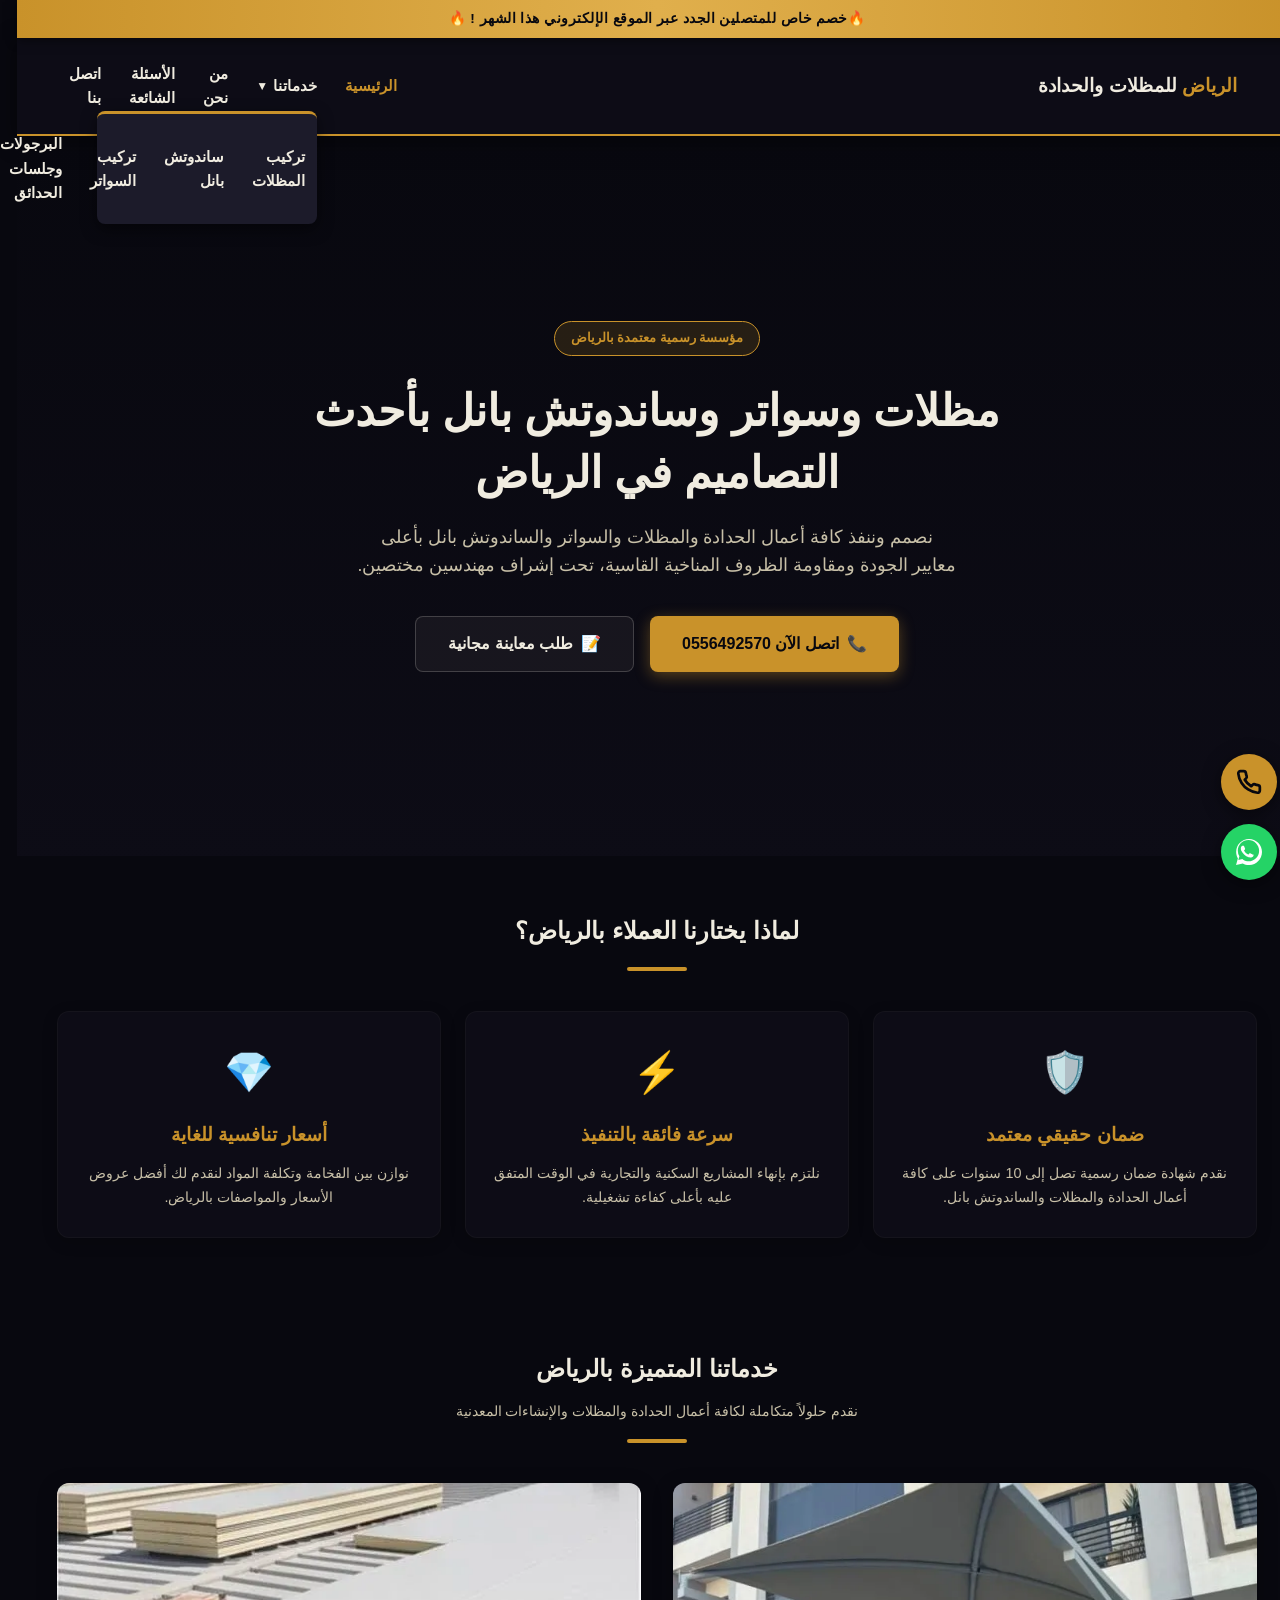
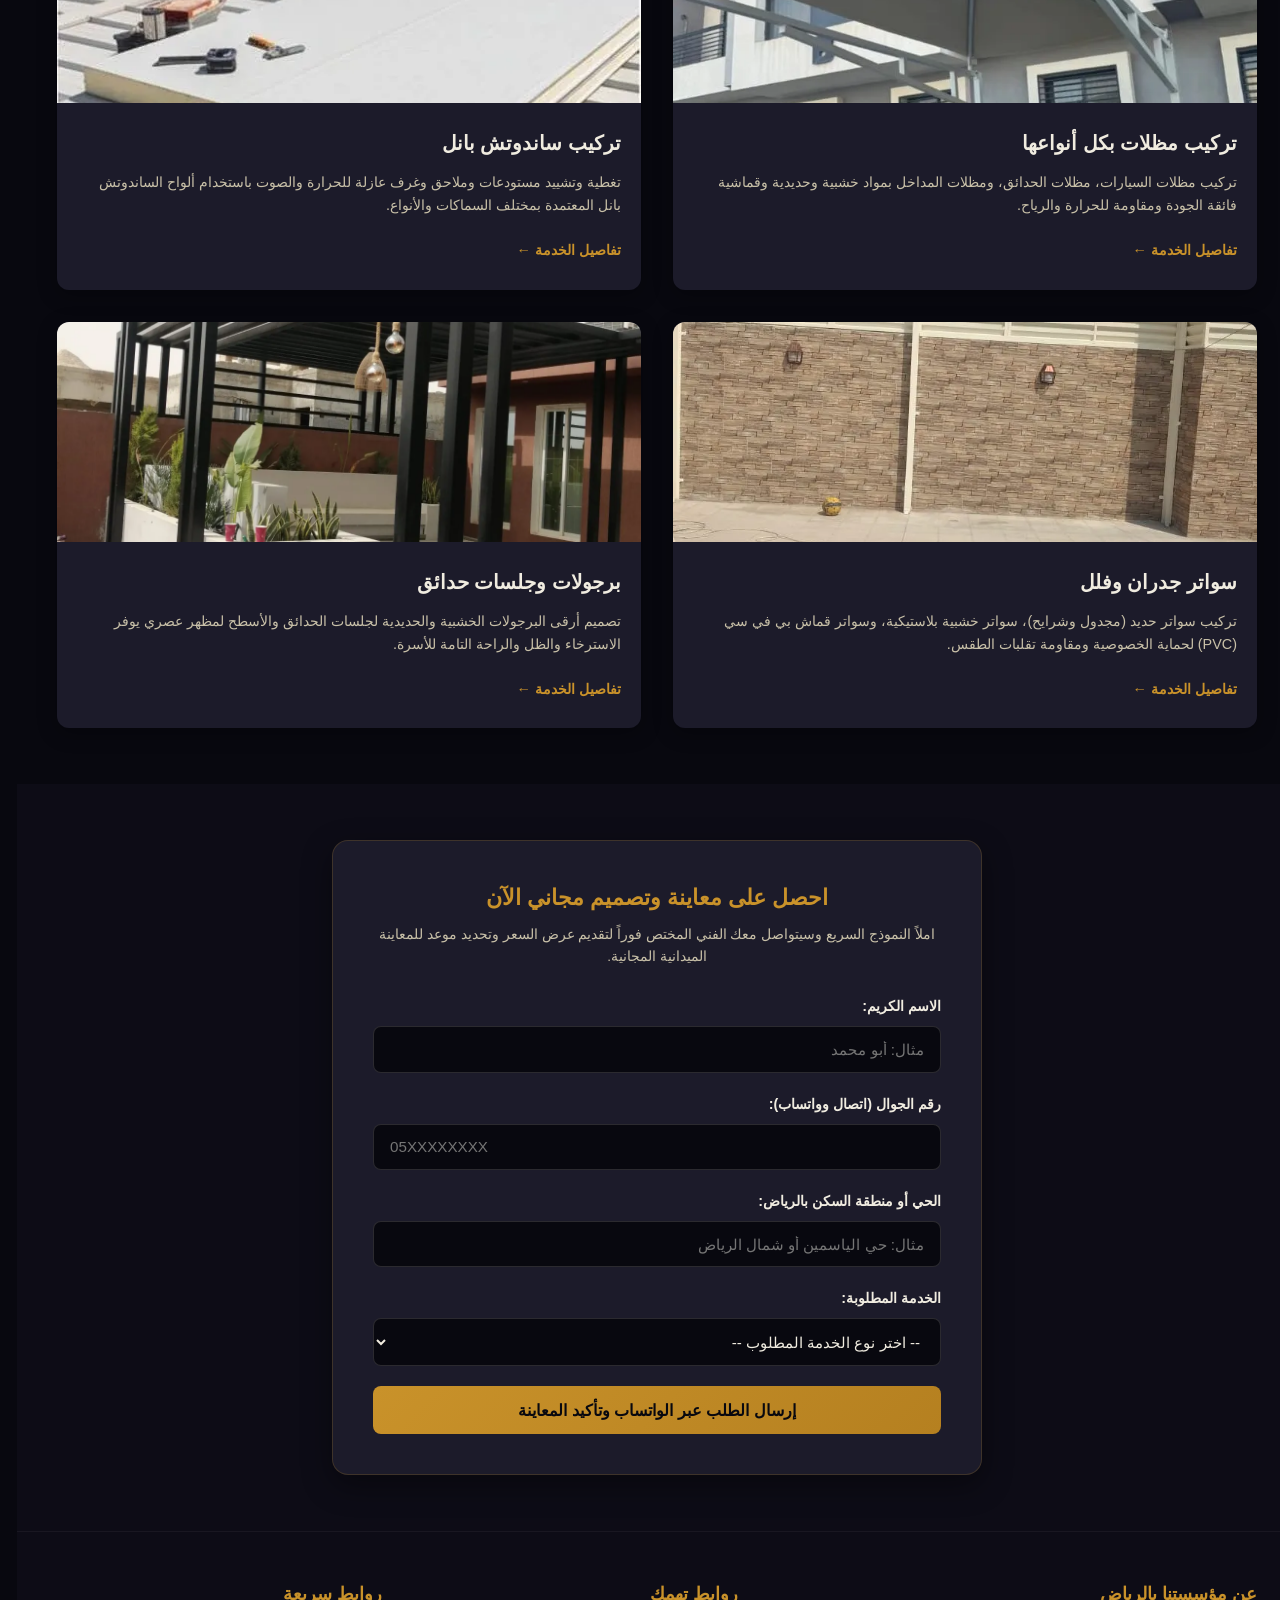
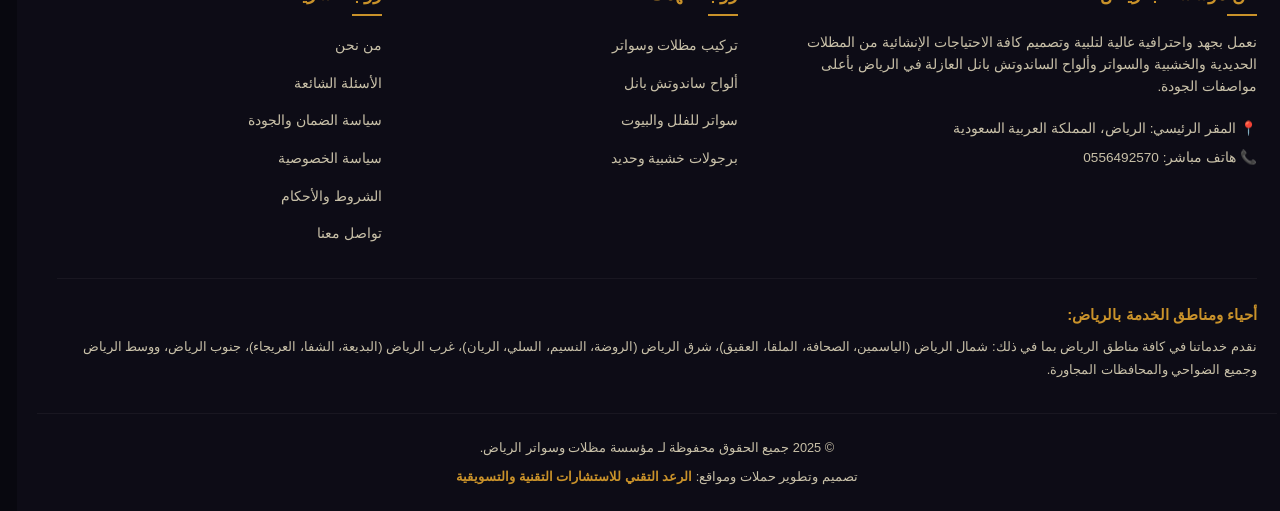
==== commit 473ac2fa: "Update title and promotional message in index.html" ====
--- a/index.html
+++ b/index.html
@@ -3,7 +3,7 @@
 <head>
     <meta charset="UTF-8">
     <meta name="viewport" content="width=device-width, initial-scale=1.0, maximum-scale=5.0">
-    <title>مظلات وسواتر وساندوتش بانل الرياض | تنفيذ كافة أعمال الحدادة</title>
+    <title>مظلات وسواتر وساندوتش بانل وبرجولات الرياض | تنفيذ كافة أعمال الحدادة</title>
     <meta name="description" content="تنفيذ وتركيب مظلات وسواتر وساندوتش بانل وبرجولات في الرياض بأعلى جودة وضمان معتمد. خدمة فورية لكافة أحياء شمال، شرق، غرب، وجنوب الرياض بأسعار منافسة.">
     
     <!-- تحسين التحميل المسبق للخطوط -->
@@ -18,7 +18,7 @@
 
     <!-- الشريط الترويجي الموحد (Promo Bar) -->
     <div class="promo-bar">
-        <span>🔥 خصم خاص للمتصلين الجدد عبر الموقع الإلكتروني اليوم! 🔥</span>
+        <span>🔥خصم خاص للمتصلين الجدد عبر الموقع الإلكتروني هذا الشهر ! 🔥</span>
     </div>
 
     <!-- الهيدر الموحد وقائمة التنقل التفاعلية للجوال -->
@@ -113,7 +113,7 @@
                     <img src="images/canopies%20(1)_result.webp" alt="تركيب مظلات سيارات وحدائق بالرياض" loading="lazy">
                 </div>
                 <div class="service-card-content">
-                    <h3>مظلات وسواتر فخمة</h3>
+                    <h3> تركيب مظلات بكل أنواعها</h3>
                     <p>تركيب مظلات السيارات، مظلات الحدائق، ومظلات المداخل بمواد خشبية وحديدية وقماشية فائقة الجودة ومقاومة للحرارة والرياح.</p>
                     <a href="canopies.html" class="service-link">تفاصيل الخدمة ←</a>
                 </div>
